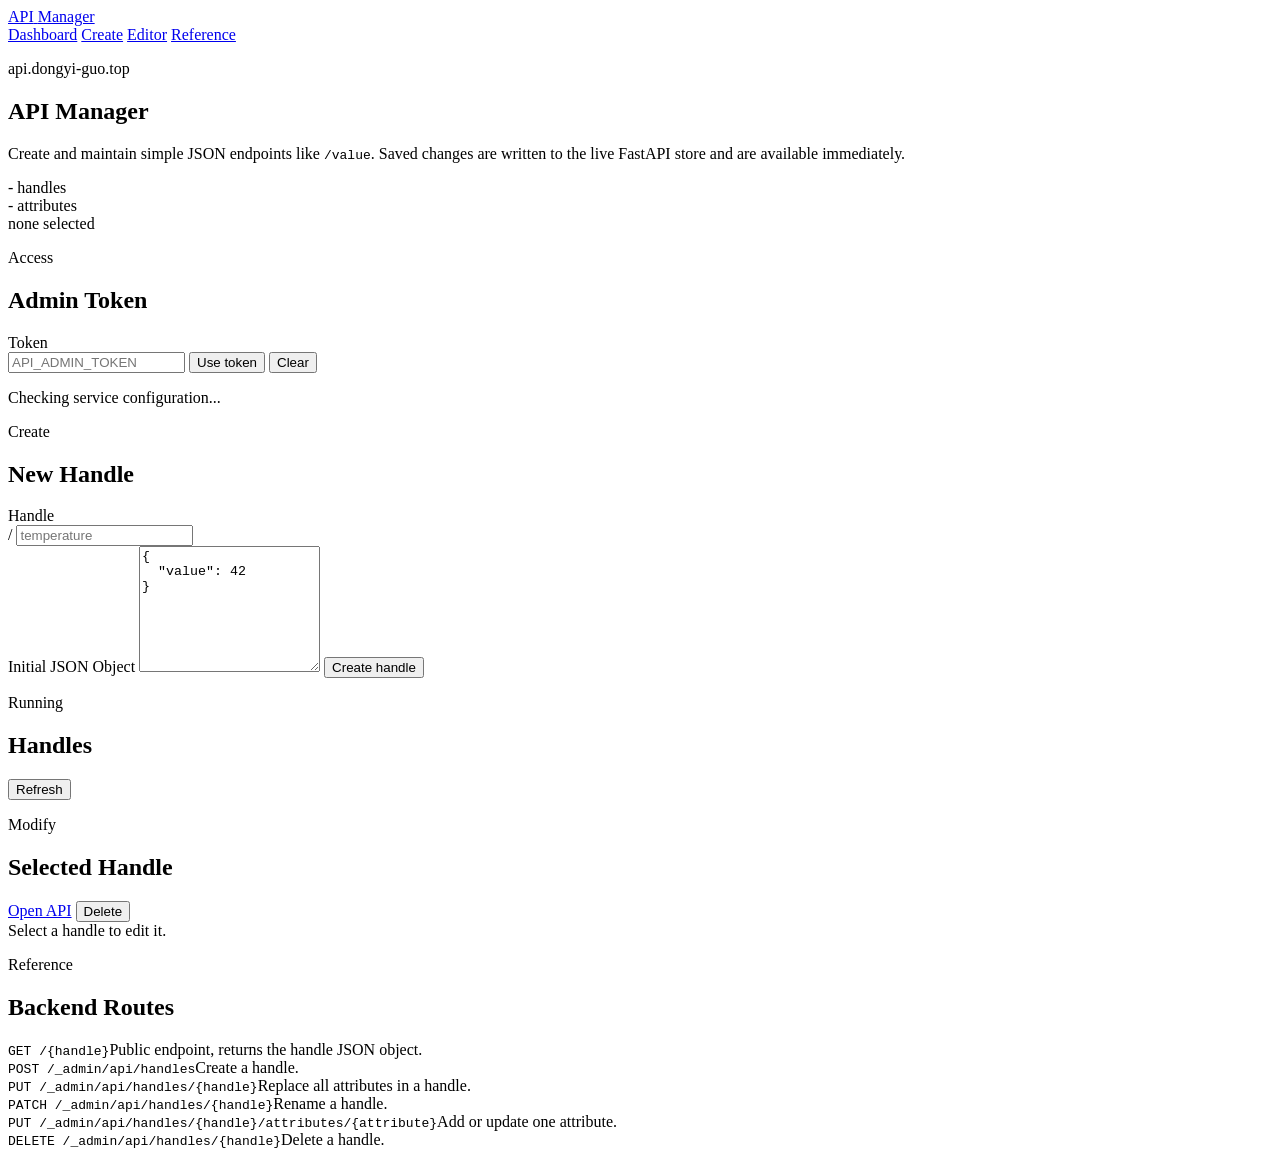
==== static/index.html @ c008254c "Initialised API Management Page." ====
<!DOCTYPE html>
<html lang="en">
<head>
	<meta charset="utf-8" />
	<meta name="viewport" content="width=device-width, initial-scale=1" />
	<meta name="description" content="Management page for dynamic JSON APIs on api.dongyi-guo.top." />
	<title>Dongyi API Manager</title>
	<link rel="stylesheet" href="/admin-assets/admin.css" />
	<script src="/admin-assets/admin.js" defer></script>
</head>
<body>
	<aside class="sidebar" aria-label="API manager navigation">
		<div class="sidebar-inner">
			<a class="brand" href="#top" aria-label="Dongyi API Manager">
				<span class="brand-mark">API</span>
				<span>Manager</span>
			</a>
			<nav>
				<a href="#dashboard">Dashboard</a>
				<a href="#create">Create</a>
				<a href="#editor">Editor</a>
				<a href="#reference">Reference</a>
			</nav>
		</div>
	</aside>

	<main id="top" class="shell">
		<section id="dashboard" class="hero">
			<p class="eyebrow">api.dongyi-guo.top</p>
			<h1>API Manager</h1>
			<p class="hero-summary">Create and maintain simple JSON endpoints like <code>/value</code>. Saved changes are written to the live FastAPI store and are available immediately.</p>

			<div class="status-strip" aria-live="polite">
				<div>
					<span class="metric-value" id="handleCount">-</span>
					<span class="metric-label">handles</span>
				</div>
				<div>
					<span class="metric-value" id="attributeCount">-</span>
					<span class="metric-label">attributes</span>
				</div>
				<div>
					<span class="metric-value" id="selectedPath">none</span>
					<span class="metric-label">selected</span>
				</div>
			</div>
		</section>

		<section class="panel auth-panel" aria-labelledby="authTitle">
			<div>
				<p class="section-eyebrow">Access</p>
				<h2 id="authTitle">Admin Token</h2>
			</div>
			<form id="tokenForm" class="token-form">
				<label for="adminToken">Token</label>
				<div class="inline-controls">
					<input id="adminToken" name="adminToken" type="password" autocomplete="current-password" placeholder="API_ADMIN_TOKEN" />
					<button type="submit" class="button primary">Use token</button>
					<button type="button" id="clearToken" class="button quiet">Clear</button>
				</div>
				<p id="tokenStatus" class="form-note">Checking service configuration...</p>
			</form>
		</section>

		<section class="workspace">
			<section id="create" class="panel" aria-labelledby="createTitle">
				<div class="section-heading">
					<p class="section-eyebrow">Create</p>
					<h2 id="createTitle">New Handle</h2>
				</div>
				<form id="createHandleForm" class="stack">
					<label for="newHandle">Handle</label>
					<div class="prefixed-input">
						<span>/</span>
						<input id="newHandle" name="newHandle" type="text" placeholder="temperature" pattern="[A-Za-z0-9_-]{1,64}" required />
					</div>

					<label for="newHandleJson">Initial JSON Object</label>
					<textarea id="newHandleJson" name="newHandleJson" rows="8" spellcheck="false">{
  "value": 42
}</textarea>

					<button type="submit" class="button primary">Create handle</button>
				</form>
			</section>

			<section class="panel handles-panel" aria-labelledby="handlesTitle">
				<div class="section-heading compact">
					<div>
						<p class="section-eyebrow">Running</p>
						<h2 id="handlesTitle">Handles</h2>
					</div>
					<button type="button" id="refreshHandles" class="button small">Refresh</button>
				</div>
				<div id="handlesList" class="handles-list" aria-live="polite"></div>
			</section>
		</section>

		<section id="editor" class="panel editor-panel" aria-labelledby="editorTitle">
			<div class="section-heading compact">
				<div>
					<p class="section-eyebrow">Modify</p>
					<h2 id="editorTitle">Selected Handle</h2>
				</div>
				<div class="editor-actions">
					<a id="openSelected" class="button small" href="#" target="_blank" rel="noreferrer">Open API</a>
					<button type="button" id="deleteHandle" class="button small danger">Delete</button>
				</div>
			</div>

			<div id="emptyEditor" class="empty-state">Select a handle to edit it.</div>

			<div id="editorContent" class="editor-content" hidden>
				<form id="renameHandleForm" class="rename-form">
					<label for="renameHandle">Handle path</label>
					<div class="inline-controls">
						<div class="prefixed-input grow">
							<span>/</span>
							<input id="renameHandle" name="renameHandle" type="text" pattern="[A-Za-z0-9_-]{1,64}" required />
						</div>
						<button type="submit" class="button">Rename</button>
					</div>
				</form>

				<div class="attributes-header">
					<h3>Attributes</h3>
					<span id="selectedAttributeCount">0 attributes</span>
				</div>
				<div id="attributesList" class="attributes-list"></div>

				<form id="addAttributeForm" class="add-attribute-form">
					<label for="newAttribute">New attribute</label>
					<div class="attribute-grid">
						<input id="newAttribute" name="newAttribute" type="text" placeholder="another_val" pattern="[A-Za-z0-9_-]{1,64}" required />
						<textarea id="newAttributeValue" name="newAttributeValue" rows="3" spellcheck="false">43</textarea>
						<button type="submit" class="button primary">Add</button>
					</div>
				</form>

				<form id="fullJsonForm" class="full-json-form">
					<label for="fullJson">Full JSON object</label>
					<textarea id="fullJson" name="fullJson" rows="10" spellcheck="false"></textarea>
					<button type="submit" class="button">Save full JSON</button>
				</form>
			</div>
		</section>

		<section id="reference" class="panel reference-panel" aria-labelledby="referenceTitle">
			<p class="section-eyebrow">Reference</p>
			<h2 id="referenceTitle">Backend Routes</h2>
			<div class="route-grid">
				<div><code>GET /{handle}</code><span>Public endpoint, returns the handle JSON object.</span></div>
				<div><code>POST /_admin/api/handles</code><span>Create a handle.</span></div>
				<div><code>PUT /_admin/api/handles/{handle}</code><span>Replace all attributes in a handle.</span></div>
				<div><code>PATCH /_admin/api/handles/{handle}</code><span>Rename a handle.</span></div>
				<div><code>PUT /_admin/api/handles/{handle}/attributes/{attribute}</code><span>Add or update one attribute.</span></div>
				<div><code>DELETE /_admin/api/handles/{handle}</code><span>Delete a handle.</span></div>
			</div>
		</section>
	</main>

	<div id="toast" class="toast" role="status" aria-live="polite"></div>
</body>
</html>
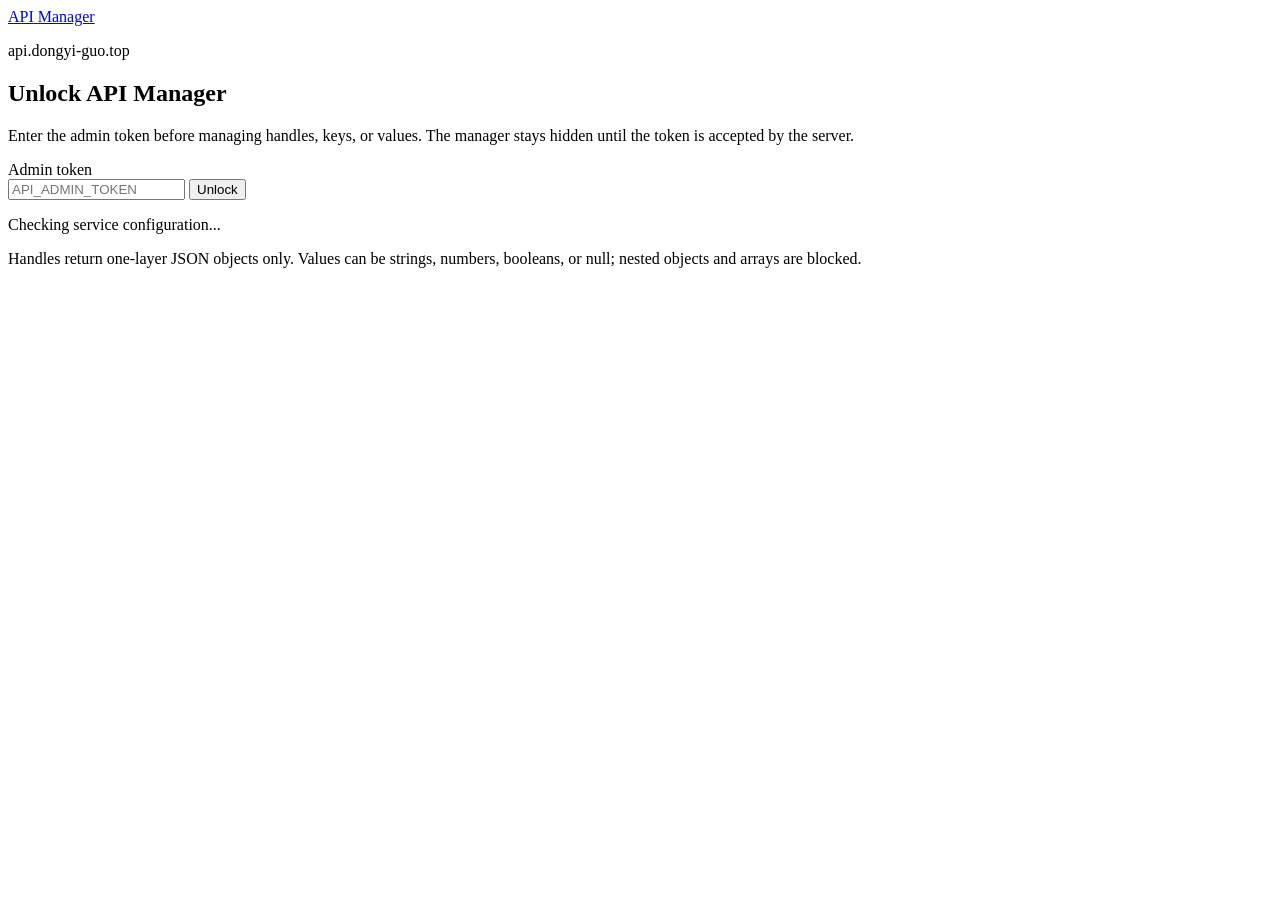
==== commit ae00018c: "Revamped the site" ====
--- a/static/index.html
+++ b/static/index.html
@@ -3,161 +3,124 @@
 <head>
 	<meta charset="utf-8" />
 	<meta name="viewport" content="width=device-width, initial-scale=1" />
-	<meta name="description" content="Management page for dynamic JSON APIs on api.dongyi-guo.top." />
+	<meta name="description" content="Management page for flat dynamic JSON APIs on api.dongyi-guo.top." />
 	<title>Dongyi API Manager</title>
 	<link rel="stylesheet" href="/admin-assets/admin.css" />
 	<script src="/admin-assets/admin.js" defer></script>
 </head>
-<body>
-	<aside class="sidebar" aria-label="API manager navigation">
-		<div class="sidebar-inner">
-			<a class="brand" href="#top" aria-label="Dongyi API Manager">
+<body class="is-locked">
+	<section id="unlockScreen" class="unlock-screen" aria-labelledby="unlockTitle">
+		<div class="unlock-card">
+			<a class="brand unlock-brand" href="/" aria-label="Dongyi API Manager">
 				<span class="brand-mark">API</span>
 				<span>Manager</span>
 			</a>
-			<nav>
-				<a href="#dashboard">Dashboard</a>
-				<a href="#create">Create</a>
-				<a href="#editor">Editor</a>
-				<a href="#reference">Reference</a>
-			</nav>
+			<p class="eyebrow">api.dongyi-guo.top</p>
+			<h1 id="unlockTitle">Unlock API Manager</h1>
+			<p class="hero-summary">Enter the admin token before managing handles, keys, or values. The manager stays hidden until the token is accepted by the server.</p>
+
+			<form id="unlockForm" class="unlock-form">
+				<label for="unlockToken">Admin token</label>
+				<div class="inline-controls">
+					<input id="unlockToken" name="unlockToken" type="password" autocomplete="current-password" placeholder="API_ADMIN_TOKEN" required />
+					<button type="submit" class="button primary">Unlock</button>
+				</div>
+				<p id="unlockStatus" class="form-note">Checking service configuration...</p>
+			</form>
+
+			<p class="flat-note">Handles return one-layer JSON objects only. Values can be strings, numbers, booleans, or null; nested objects and arrays are blocked.</p>
 		</div>
-	</aside>
+	</section>
 
-	<main id="top" class="shell">
-		<section id="dashboard" class="hero">
-			<p class="eyebrow">api.dongyi-guo.top</p>
-			<h1>API Manager</h1>
-			<p class="hero-summary">Create and maintain simple JSON endpoints like <code>/value</code>. Saved changes are written to the live FastAPI store and are available immediately.</p>
+	<div id="appShell" class="app-shell" hidden>
+		<aside class="sidebar" aria-label="API manager navigation">
+			<div class="sidebar-inner">
+				<a class="brand" href="#top" aria-label="Dongyi API Manager">
+					<span class="brand-mark">API</span>
+					<span>Manager</span>
+				</a>
+				<nav>
+					<a href="#handles">Handles</a>
+					<a href="#create">Create</a>
+					<a href="#reference">Reference</a>
+				</nav>
+				<button type="button" id="lockButton" class="button quiet small">Lock</button>
+			</div>
+		</aside>
 
-			<div class="status-strip" aria-live="polite">
-				<div>
-					<span class="metric-value" id="handleCount">-</span>
-					<span class="metric-label">handles</span>
+		<main id="top" class="shell">
+			<section id="dashboard" class="hero">
+				<p class="eyebrow">api.dongyi-guo.top</p>
+				<h1>API Manager</h1>
+				<p class="hero-summary">Create and maintain flat JSON endpoints like <code>/value</code>. Each handle is edited as rows of key/value pairs and is available immediately through public GET and POST routes.</p>
+
+				<div class="status-strip" aria-live="polite">
+					<div>
+						<span class="metric-value" id="handleCount">0</span>
+						<span class="metric-label">handles</span>
+					</div>
+					<div>
+						<span class="metric-value" id="attributeCount">0</span>
+						<span class="metric-label">key/value pairs</span>
+					</div>
+					<div>
+						<span class="metric-value">Flat</span>
+						<span class="metric-label">one-layer JSON only</span>
+					</div>
 				</div>
-				<div>
-					<span class="metric-value" id="attributeCount">-</span>
-					<span class="metric-label">attributes</span>
+			</section>
+
+			<section id="handles" class="panel handles-panel" aria-labelledby="handlesTitle">
+				<div class="section-heading compact">
+					<div>
+						<p class="section-eyebrow">List, edit, delete</p>
+						<h2 id="handlesTitle">Handles and Key/Value Pairs</h2>
+					</div>
+					<button type="button" id="refreshHandles" class="button small">Refresh</button>
 				</div>
-				<div>
-					<span class="metric-value" id="selectedPath">none</span>
-					<span class="metric-label">selected</span>
-				</div>
-			</div>
-		</section>
+				<p class="form-note flat-rule">Edit a row to change a key or value. Values are parsed as JSON when possible, so <code>42</code>, <code>true</code>, and <code>null</code> keep their JSON types. Objects and arrays are rejected.</p>
+				<div id="handlesList" class="handles-list" aria-live="polite"></div>
+			</section>
 
-		<section class="panel auth-panel" aria-labelledby="authTitle">
-			<div>
-				<p class="section-eyebrow">Access</p>
-				<h2 id="authTitle">Admin Token</h2>
-			</div>
-			<form id="tokenForm" class="token-form">
-				<label for="adminToken">Token</label>
-				<div class="inline-controls">
-					<input id="adminToken" name="adminToken" type="password" autocomplete="current-password" placeholder="API_ADMIN_TOKEN" />
-					<button type="submit" class="button primary">Use token</button>
-					<button type="button" id="clearToken" class="button quiet">Clear</button>
-				</div>
-				<p id="tokenStatus" class="form-note">Checking service configuration...</p>
-			</form>
-		</section>
-
-		<section class="workspace">
-			<section id="create" class="panel" aria-labelledby="createTitle">
+			<section id="create" class="panel create-panel" aria-labelledby="createTitle">
 				<div class="section-heading">
 					<p class="section-eyebrow">Create</p>
 					<h2 id="createTitle">New Handle</h2>
 				</div>
 				<form id="createHandleForm" class="stack">
-					<label for="newHandle">Handle</label>
+					<label for="newHandle">Handle path</label>
 					<div class="prefixed-input">
 						<span>/</span>
-						<input id="newHandle" name="newHandle" type="text" placeholder="temperature" pattern="[A-Za-z0-9_-]{1,64}" required />
+						<input id="newHandle" name="newHandle" type="text" placeholder="value" pattern="[A-Za-z0-9_-]{1,64}" required />
 					</div>
 
-					<label for="newHandleJson">Initial JSON Object</label>
-					<textarea id="newHandleJson" name="newHandleJson" rows="8" spellcheck="false">{
-  "value": 42
-}</textarea>
+					<div class="pair-heading">
+						<div>
+							<h3>Initial key/value pairs</h3>
+							<p class="form-note">Start with one or more flat pairs. You can add, edit, or delete more after creation.</p>
+						</div>
+						<button type="button" id="addCreatePair" class="button small">Add row</button>
+					</div>
+					<div id="createPairs" class="pairs-editor" aria-label="Initial key/value pairs"></div>
 
 					<button type="submit" class="button primary">Create handle</button>
 				</form>
 			</section>
 
-			<section class="panel handles-panel" aria-labelledby="handlesTitle">
-				<div class="section-heading compact">
-					<div>
-						<p class="section-eyebrow">Running</p>
-						<h2 id="handlesTitle">Handles</h2>
-					</div>
-					<button type="button" id="refreshHandles" class="button small">Refresh</button>
+			<section id="reference" class="panel reference-panel" aria-labelledby="referenceTitle">
+				<p class="section-eyebrow">Reference</p>
+				<h2 id="referenceTitle">Backend Routes</h2>
+				<div class="route-grid">
+					<div><code>GET /{handle}</code><span>Public endpoint, returns the handle JSON object.</span></div>
+					<div><code>POST /{handle}</code><span>Public endpoint, returns the same handle JSON object.</span></div>
+					<div><code>POST /_admin/api/handles</code><span>Create a handle with flat key/value pairs.</span></div>
+					<div><code>PATCH /_admin/api/handles/{handle}</code><span>Rename a handle.</span></div>
+					<div><code>PUT /_admin/api/handles/{handle}/attributes/{key}</code><span>Add or update one key/value pair.</span></div>
+					<div><code>DELETE /_admin/api/handles/{handle}</code><span>Delete a handle and all of its pairs.</span></div>
 				</div>
-				<div id="handlesList" class="handles-list" aria-live="polite"></div>
 			</section>
-		</section>
-
-		<section id="editor" class="panel editor-panel" aria-labelledby="editorTitle">
-			<div class="section-heading compact">
-				<div>
-					<p class="section-eyebrow">Modify</p>
-					<h2 id="editorTitle">Selected Handle</h2>
-				</div>
-				<div class="editor-actions">
-					<a id="openSelected" class="button small" href="#" target="_blank" rel="noreferrer">Open API</a>
-					<button type="button" id="deleteHandle" class="button small danger">Delete</button>
-				</div>
-			</div>
-
-			<div id="emptyEditor" class="empty-state">Select a handle to edit it.</div>
-
-			<div id="editorContent" class="editor-content" hidden>
-				<form id="renameHandleForm" class="rename-form">
-					<label for="renameHandle">Handle path</label>
-					<div class="inline-controls">
-						<div class="prefixed-input grow">
-							<span>/</span>
-							<input id="renameHandle" name="renameHandle" type="text" pattern="[A-Za-z0-9_-]{1,64}" required />
-						</div>
-						<button type="submit" class="button">Rename</button>
-					</div>
-				</form>
-
-				<div class="attributes-header">
-					<h3>Attributes</h3>
-					<span id="selectedAttributeCount">0 attributes</span>
-				</div>
-				<div id="attributesList" class="attributes-list"></div>
-
-				<form id="addAttributeForm" class="add-attribute-form">
-					<label for="newAttribute">New attribute</label>
-					<div class="attribute-grid">
-						<input id="newAttribute" name="newAttribute" type="text" placeholder="another_val" pattern="[A-Za-z0-9_-]{1,64}" required />
-						<textarea id="newAttributeValue" name="newAttributeValue" rows="3" spellcheck="false">43</textarea>
-						<button type="submit" class="button primary">Add</button>
-					</div>
-				</form>
-
-				<form id="fullJsonForm" class="full-json-form">
-					<label for="fullJson">Full JSON object</label>
-					<textarea id="fullJson" name="fullJson" rows="10" spellcheck="false"></textarea>
-					<button type="submit" class="button">Save full JSON</button>
-				</form>
-			</div>
-		</section>
-
-		<section id="reference" class="panel reference-panel" aria-labelledby="referenceTitle">
-			<p class="section-eyebrow">Reference</p>
-			<h2 id="referenceTitle">Backend Routes</h2>
-			<div class="route-grid">
-				<div><code>GET /{handle}</code><span>Public endpoint, returns the handle JSON object.</span></div>
-				<div><code>POST /_admin/api/handles</code><span>Create a handle.</span></div>
-				<div><code>PUT /_admin/api/handles/{handle}</code><span>Replace all attributes in a handle.</span></div>
-				<div><code>PATCH /_admin/api/handles/{handle}</code><span>Rename a handle.</span></div>
-				<div><code>PUT /_admin/api/handles/{handle}/attributes/{attribute}</code><span>Add or update one attribute.</span></div>
-				<div><code>DELETE /_admin/api/handles/{handle}</code><span>Delete a handle.</span></div>
-			</div>
-		</section>
-	</main>
+		</main>
+	</div>
 
 	<div id="toast" class="toast" role="status" aria-live="polite"></div>
 </body>
